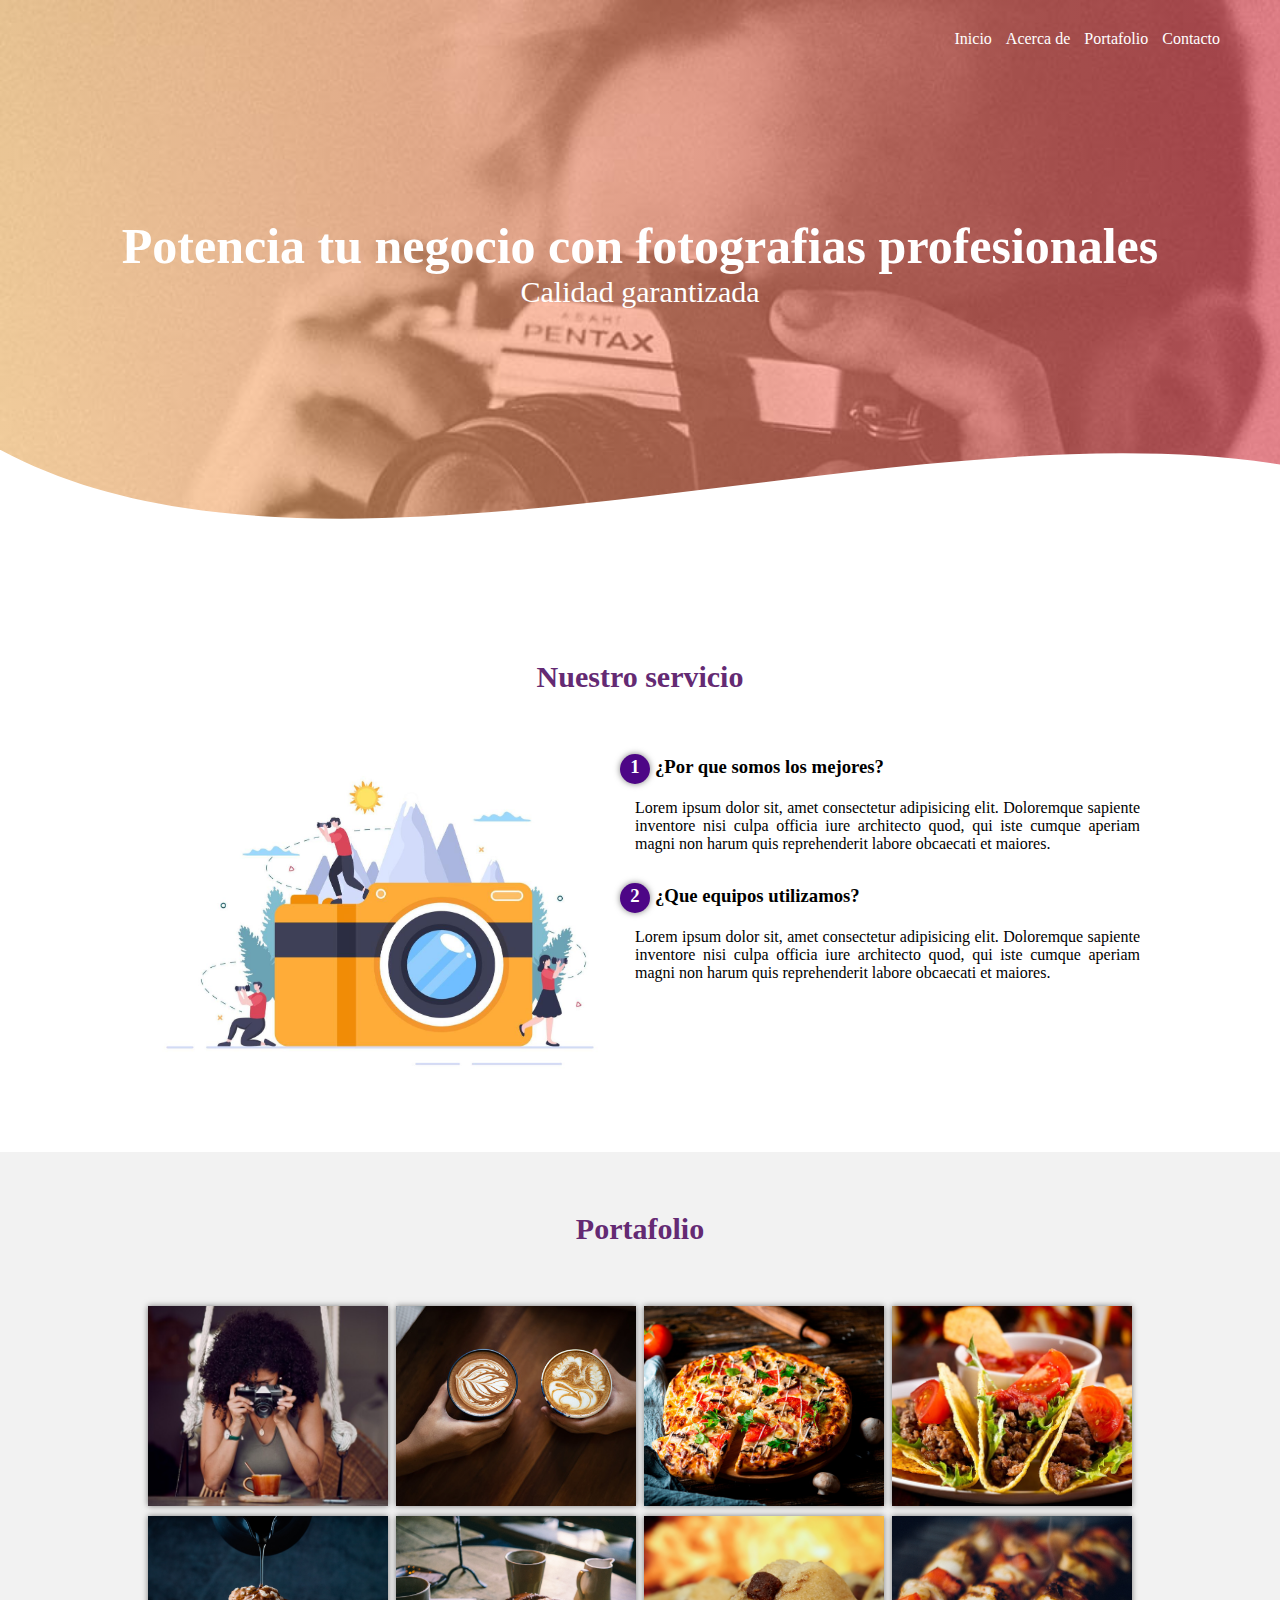
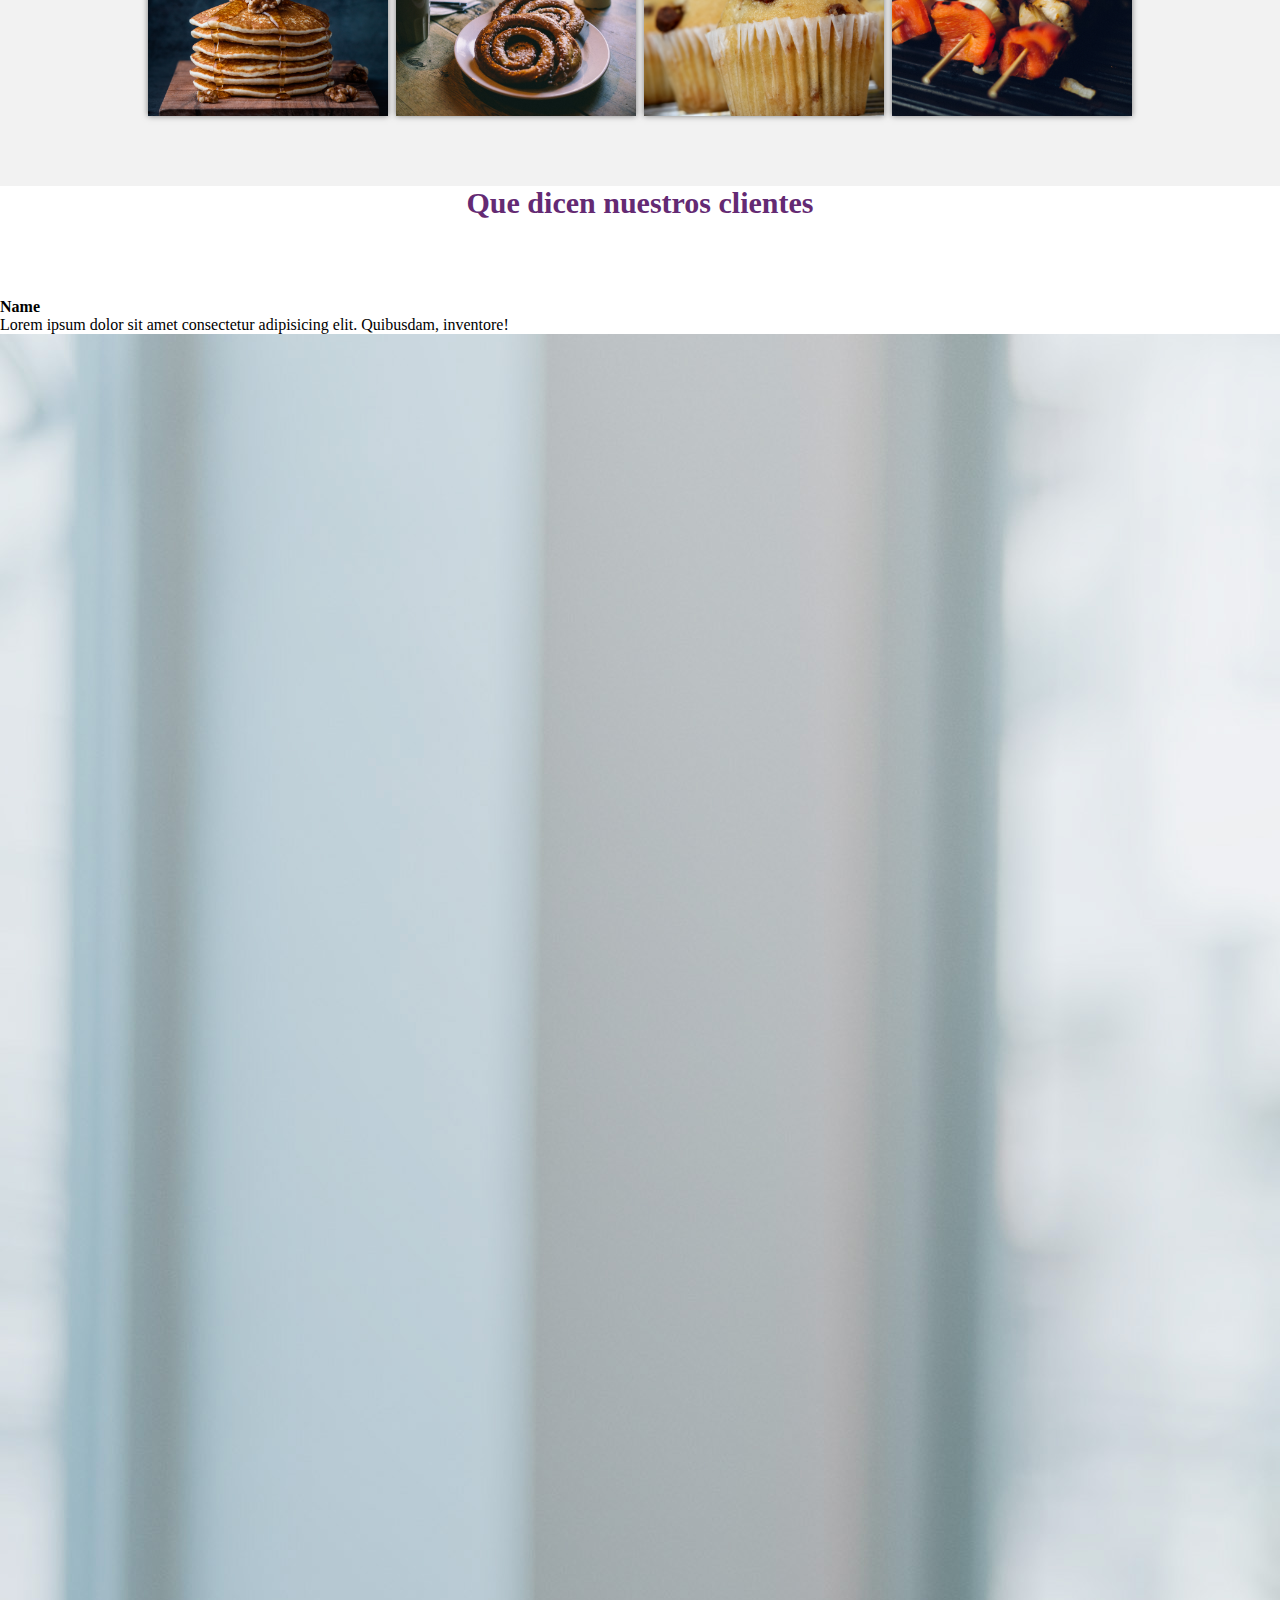
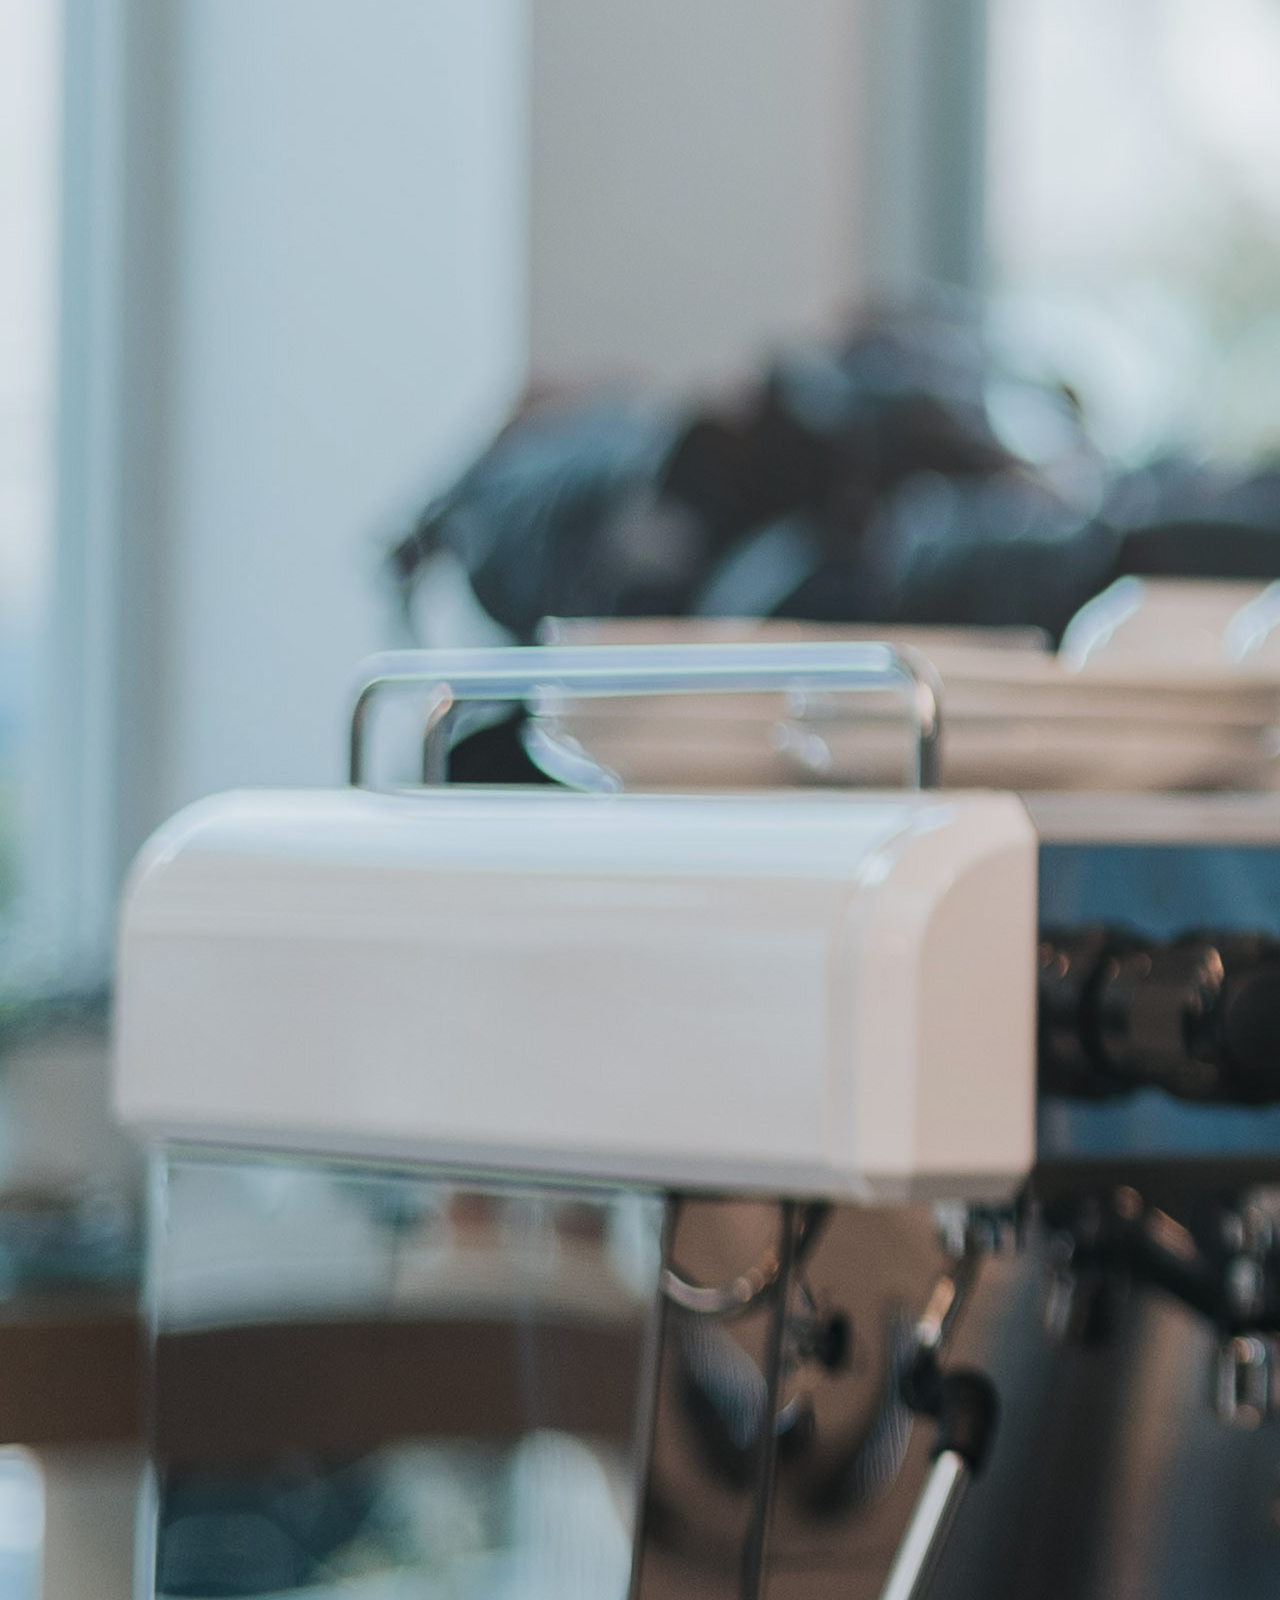
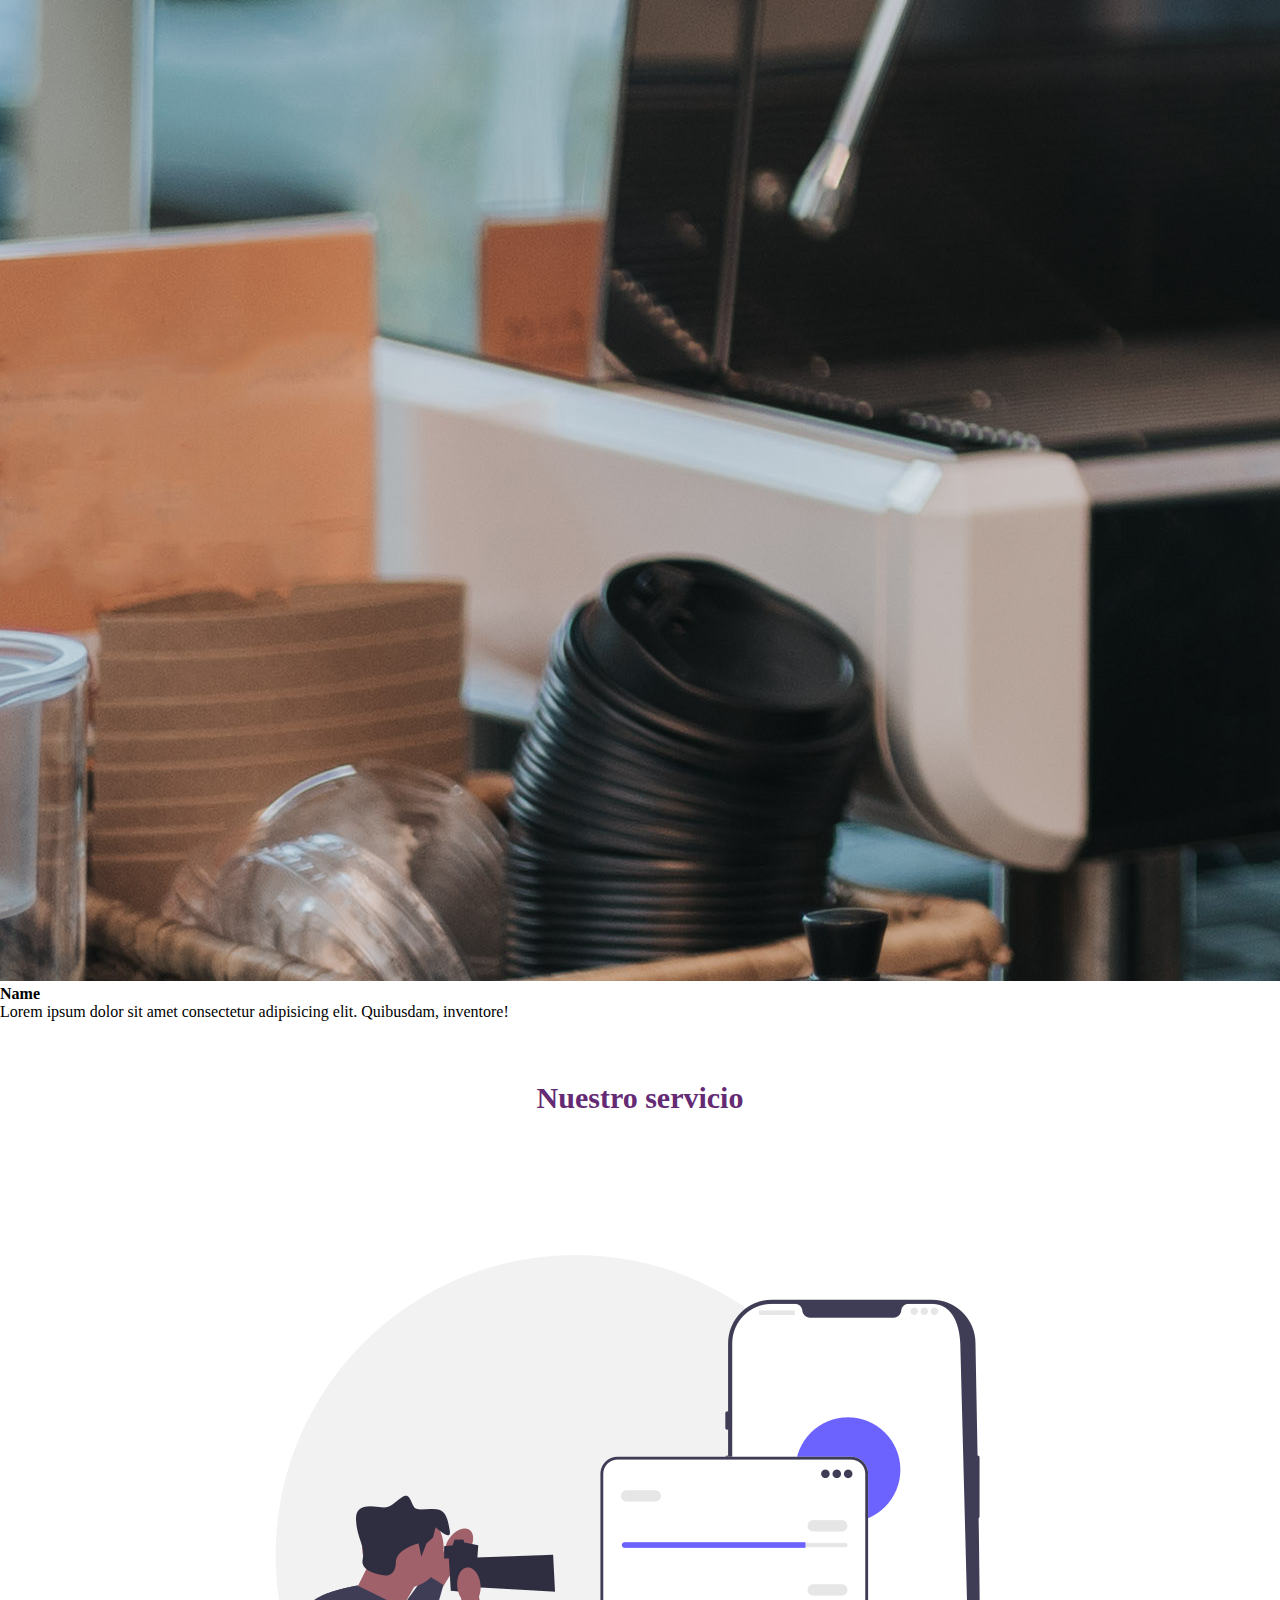
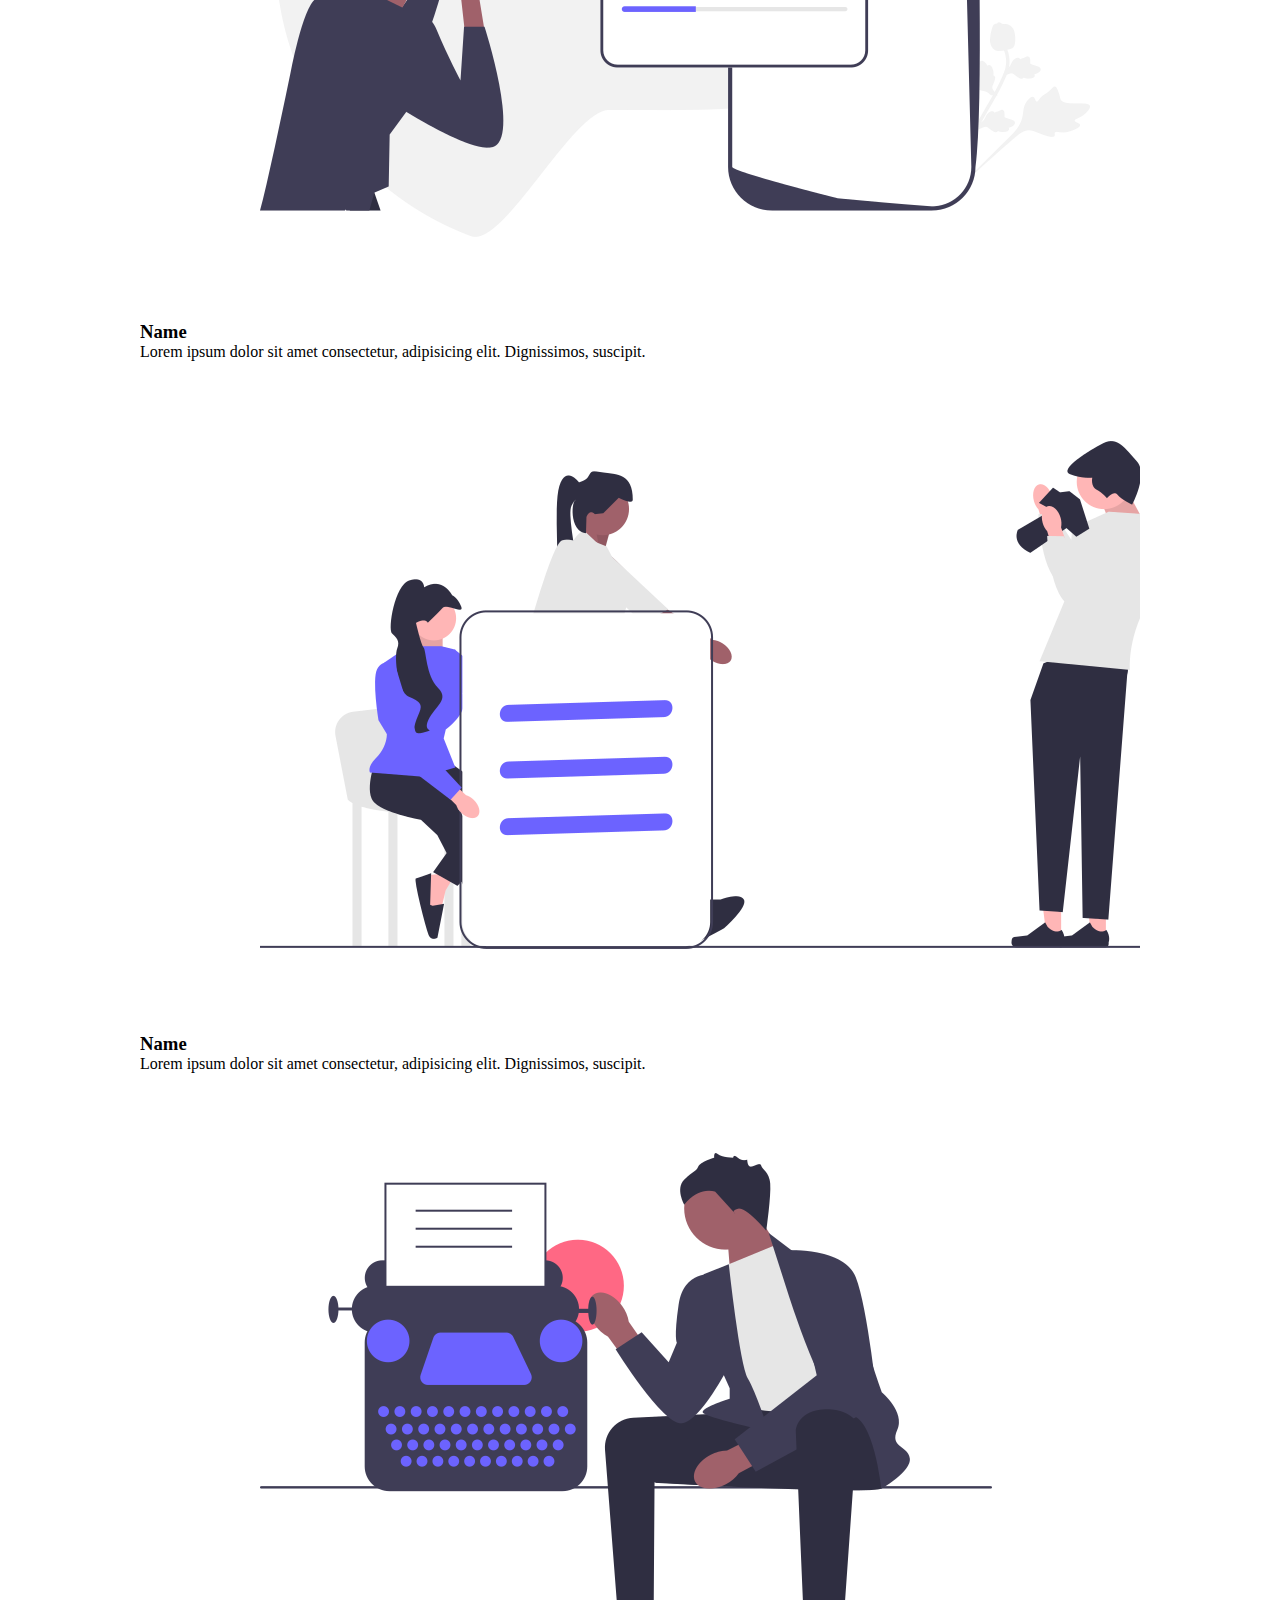
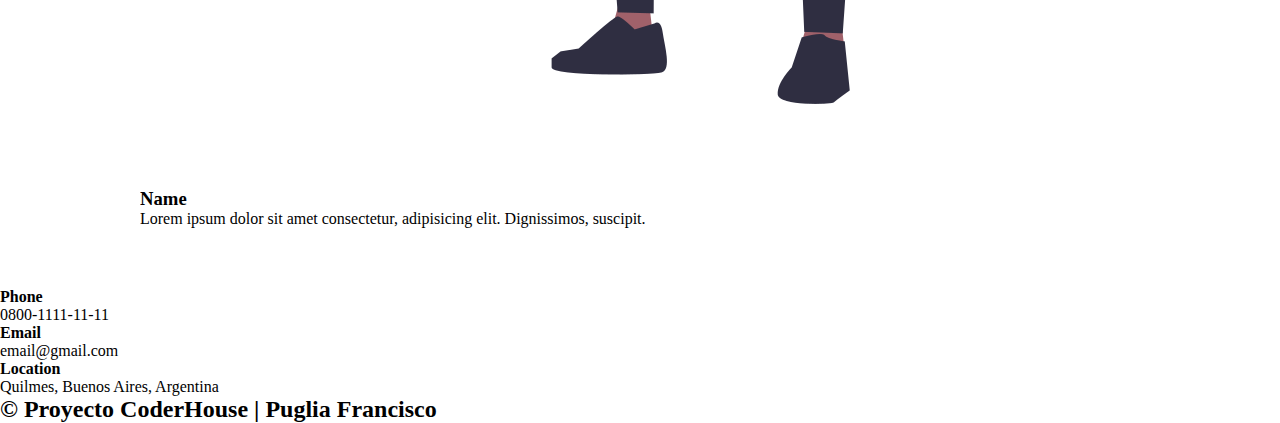
==== Proyecto_CoderHouse/index.html @ b5541934 "Se inicio diseño en Proyecto_CoderHouse + css" ====
<!DOCTYPE html>
<html lang="es">
<head>
    <meta charset="UTF-8">
    <meta name="viewport" content="width=device-width, initial-scale=1.0">
    <title>Proyecto</title>
    <link rel="shortcut icon" href="./Multimedia/Images/Logos/iconoweb.png" type="image/x-icon">
    <link rel="stylesheet" href="./css/style.css">
</head>
<body>
    <header>
        <nav>
            <a href="">Inicio</a>
            <a href="">Acerca de</a>
            <a href="">Portafolio</a>
            <a href="">Contacto</a>
        </nav>
        <section class="textos-header">
            <h1>Potencia tu negocio con fotografias profesionales</h1>
            <h2>Calidad garantizada</h2>
        </section>
            <div class="wave" style="height: 150px; overflow: hidden;" ><svg viewBox="0 0 500 150" preserveAspectRatio="none" style="height: 100%; width: 100%;"><path d="M-4.22,-6.39 C122.74,181.09 349.20,-49.98 501.97,15.30 L500.00,150.00 L0.00,150.00 Z" style="stroke: none; fill: #fff;"></path></svg></div>
    </header>
    <main>
        <section class="contenedor sobre nosotros">
            <h2 class="titulo">Nuestro servicio</h2>
            <div class="contenedor-nuestro-servicio">
                <img src="./Multimedia/Images/ilustracion2.jpg" alt="fotografos" class="imagen-about-us">
                <div class="contenido-textos">
                    <h3><span>1</span>¿Por que somos los mejores?</h3>
                    <p>Lorem ipsum dolor sit, amet consectetur adipisicing elit. Doloremque sapiente inventore nisi culpa officia iure architecto quod, qui iste cumque aperiam magni non harum quis reprehenderit labore obcaecati et maiores.</p>
                    <h3><span>2</span>¿Que equipos utilizamos?</h3>
                    <p>Lorem ipsum dolor sit, amet consectetur adipisicing elit. Doloremque sapiente inventore nisi culpa officia iure architecto quod, qui iste cumque aperiam magni non harum quis reprehenderit labore obcaecati et maiores.</p>
                </div>
            </div>

        </section>
        <section class="portafolio">
            <div class="contenedor">
                <h2 class="titulo">Portafolio</h2>
                <div class="galeria-port">
                    <div class="imagen-port">
                        <img src="./Multimedia/Images/cafe1.png" alt="">
                        <div class="hover-galeria">
                            <img src="./Multimedia/Images/expandir1.png" alt="">
                            <p>Nuestro trabajo</p>
                        </div>
                    </div>
                    <div class="imagen-port">
                        <img src="./Multimedia/Images/cafe2.jpg" alt="">
                        <div class="hover-galeria">
                            <img src="./Multimedia/Images/expandir1.png" alt="">
                            <p>Nuestro trabajo</p>
                        </div>
                    </div>
                    <div class="imagen-port">
                        <img src="./Multimedia/Images/comida1.jpg" alt="">
                        <div class="hover-galeria">
                            <img src="./Multimedia/Images/expandir1.png" alt="">
                            <p>Nuestro trabajo</p>
                        </div>
                    </div>
                    <div class="imagen-port">
                        <img src="./Multimedia/Images/comida2.jpg" alt="">
                        <div class="hover-galeria">
                            <img src="./Multimedia/Images/expandir1.png" alt="">
                            <p>Nuestro trabajo</p>
                        </div>
                    </div>
                    <div class="imagen-port">
                        <img src="./Multimedia/Images/comida3.jpg" alt="">
                        <div class="hover-galeria">
                            <img src="./Multimedia/Images/expandir1.png" alt="">
                            <p>Nuestro trabajo</p>
                        </div>
                    </div>
                    <div class="imagen-port">
                        <img src="./Multimedia/Images/comida4.jpg" alt="">
                        <div class="hover-galeria">
                            <img src="./Multimedia/Images/expandir1.png" alt="">
                            <p>Nuestro trabajo</p>
                        </div>
                    </div>
                    <div class="imagen-port">
                        <img src="./Multimedia/Images/comida5.jpg" alt="">
                        <div class="hover-galeria">
                            <img src="./Multimedia/Images/expandir1.png" alt="">
                            <p>Nuestro trabajo</p>
                        </div>
                    </div>
                    <div class="imagen-port">
                        <img src="./Multimedia/Images/comida6.jpg" alt="">
                        <div class="hover-galeria">
                            <img src="./Multimedia/Images/expandir1.png" alt="">
                            <p>Nuestro trabajo</p>
                        </div>
                    </div>
                </div>
            </div>
        </section>
        <section>
            <div class="clientes-contenedor">
                <h2 class="titulo">Que dicen nuestros clientes</h2>
                <div class="cards">
                    <img src="./Multimedia/Images/barista1.jpg" alt="">
                    <div class="contenido-texto">
                        <h4>Name</h4>
                        <p>Lorem ipsum dolor sit amet consectetur adipisicing elit. Quibusdam, inventore!</p>
                    </div>
                    <div class="cards">
                        <img src="./Multimedia/Images/barista2.jpg" alt="">
                        <div class="contenido-texto">
                            <h4>Name</h4>
                            <p>Lorem ipsum dolor sit amet consectetur adipisicing elit. Quibusdam, inventore!</p>
                        </div>
                </div>
            </div>
        </section>
        <section class="about-service">
            <div class="contenedor">
                <h2 class="titulo">Nuestro servicio</h2>
                <div class="servicio-cont">
                    <div class="servicio-ind">
                        <img src="./Multimedia/Images/f3.png" alt="footer3">
                        <h3>Name</h3>
                        <p>Lorem ipsum dolor sit amet consectetur, adipisicing elit. Dignissimos, suscipit.</p>
                    </div>
                    <div class="servicio-ind">
                        <img src="./Multimedia/Images/f2.png" alt="footer2">
                        <h3>Name</h3>
                        <p>Lorem ipsum dolor sit amet consectetur, adipisicing elit. Dignissimos, suscipit.</p>
                    </div>
                    <div class="servicio-ind">
                        <img src="./Multimedia/Images/f1.png" alt="footer1">
                        <h3>Name</h3>
                        <p>Lorem ipsum dolor sit amet consectetur, adipisicing elit. Dignissimos, suscipit.</p>
                    </div>
                </div>
            </div>
        </section>
    </main>
    <footer>
        <div class="contenedor-footer">
            <div class="content-foo">
                <h4>Phone</h4>
                <p>0800-1111-11-11</p>
            </div>
            <div class="content-foo">
                <h4>Email</h4>
                <p>email@gmail.com</p>
            </div>
            <div class="content-foo">
                <h4>Location</h4>
                <p>Quilmes, Buenos Aires, Argentina</p>
            </div>
        </div>
        <h2 class="titulo-final">&copy; Proyecto CoderHouse | Puglia Francisco </h2>
    </footer>
</body>
</html>
---- Proyecto_CoderHouse/css/style.css ----
*{
    margin: 0;
    padding: 0;
    box-sizing: border-box;
}

body{
    font-family: 'Gill Sans';
}

.contenedor{
    padding: 60px 0;
    width: 90%;
    max-width: 1000px;
    margin: auto;
    overflow: hidden;
}

.titulo{
    color: #642a73;
    font-size: 30px;
    text-align: center;
    margin-bottom: 60px;
}

/* Header */

header{
    width: 100%;
    height: 600px;
    background: #FF5F6D;  /* fallback for old browsers */
    background: -webkit-linear-gradient(to right, hsla(35, 100%, 72%, 0.61), hsla(355, 100%, 69%, 0.61)), url(../Multimedia/Images/portada.jpg);  /* Chrome 10-25, Safari 5.1-6 */
    background: linear-gradient(to right, hsla(35, 100%, 72%, 0.61), hsla(355, 100%, 69%, 0.61)), url(../Multimedia/Images/portada.jpg); /* W3C, IE 10+/ Edge, Firefox 16+, Chrome 26+, Opera 12+, Safari 7+ */
    background-size: cover;
    background-attachment: fixed;
    position: relative;
}

nav{
    text-align: right;
    padding: 30px 50px 0 0;
}

nav > a{
    color: #fff;
    font-weight: 300;
    text-decoration: none;
    margin-right: 10px;
}

nav > a:hover{
    text-decoration: underline;
}


header .textos-header{
    display: flex;
    height: 430px;
    width: 100%;
    align-items: center;
    justify-content: center;
    flex-direction: column;
    text-align: center;
}

.textos-header h1{
    font-size: 50px;
    color: #fff;
}

.textos-header h2{
    font-size: 30px;
    font-weight: 300;
    color: #fff;
}


.wave{
    position: absolute;
    bottom: 0;
    width: 100%;
}

/*About us */

.contenedor-nuestro-servicio{
    display: flex;
    justify-content: space-evenly;
}

.imagen-about-us{
    width: 48%;
}

.sobre-nosotros .contenido-textos{
    width: 48%;
}

.contenido-textos h3{
    margin-bottom: 15px;
}

.contenido-textos h3 span{
    background: #4d0686;
    color: #fff;
    border-radius: 50%;
    display: inline-block;
    text-align: center;
    width: 30px;
    height: 30px;
    padding: 2px;
    box-shadow: 0 0 6px 0 rgba(0, 0, 0, .5);
    margin-right: 5px
}

.contenido-textos p{
    padding: 0px 0px 30px 15px;
    font-weight: 300;
    text-align: justify;
}

/*Galeria*/

.portafolio{
    background: #f2f2f2;
}

.galeria-port{
    display: flex;
    justify-content: space-evenly;
    flex-wrap: wrap;
}

.imagen-port{
    width: 24%;
    height: 200px;
    margin-bottom: 10px;
    overflow: hidden;
    position: relative;
    cursor: pointer;
    box-shadow: 0 0 6px 0 rgba(0, 0, 0, .5);
}

.imagen-port > img{
    width: 100%;
    height: 100%;
    object-fit: cover;
    display: block;
}

.hover-galeria{
    position: absolute;
    width: 100%;
    height: 100%;
    top: 0;
    transform: scale(0);
    background: hsla(276, 2%, 40%, 0.7);
    transition: transform .5s;
    display: flex;
    justify-content: center;
    align-items: center;
    flex-direction: column;
}

.hover-galeria img{
    width: 50px;
}

.hover-galeria p{
    color: #fff;
}

.imagen-port:hover .hover-galeria{
    transform: scale(1);
}
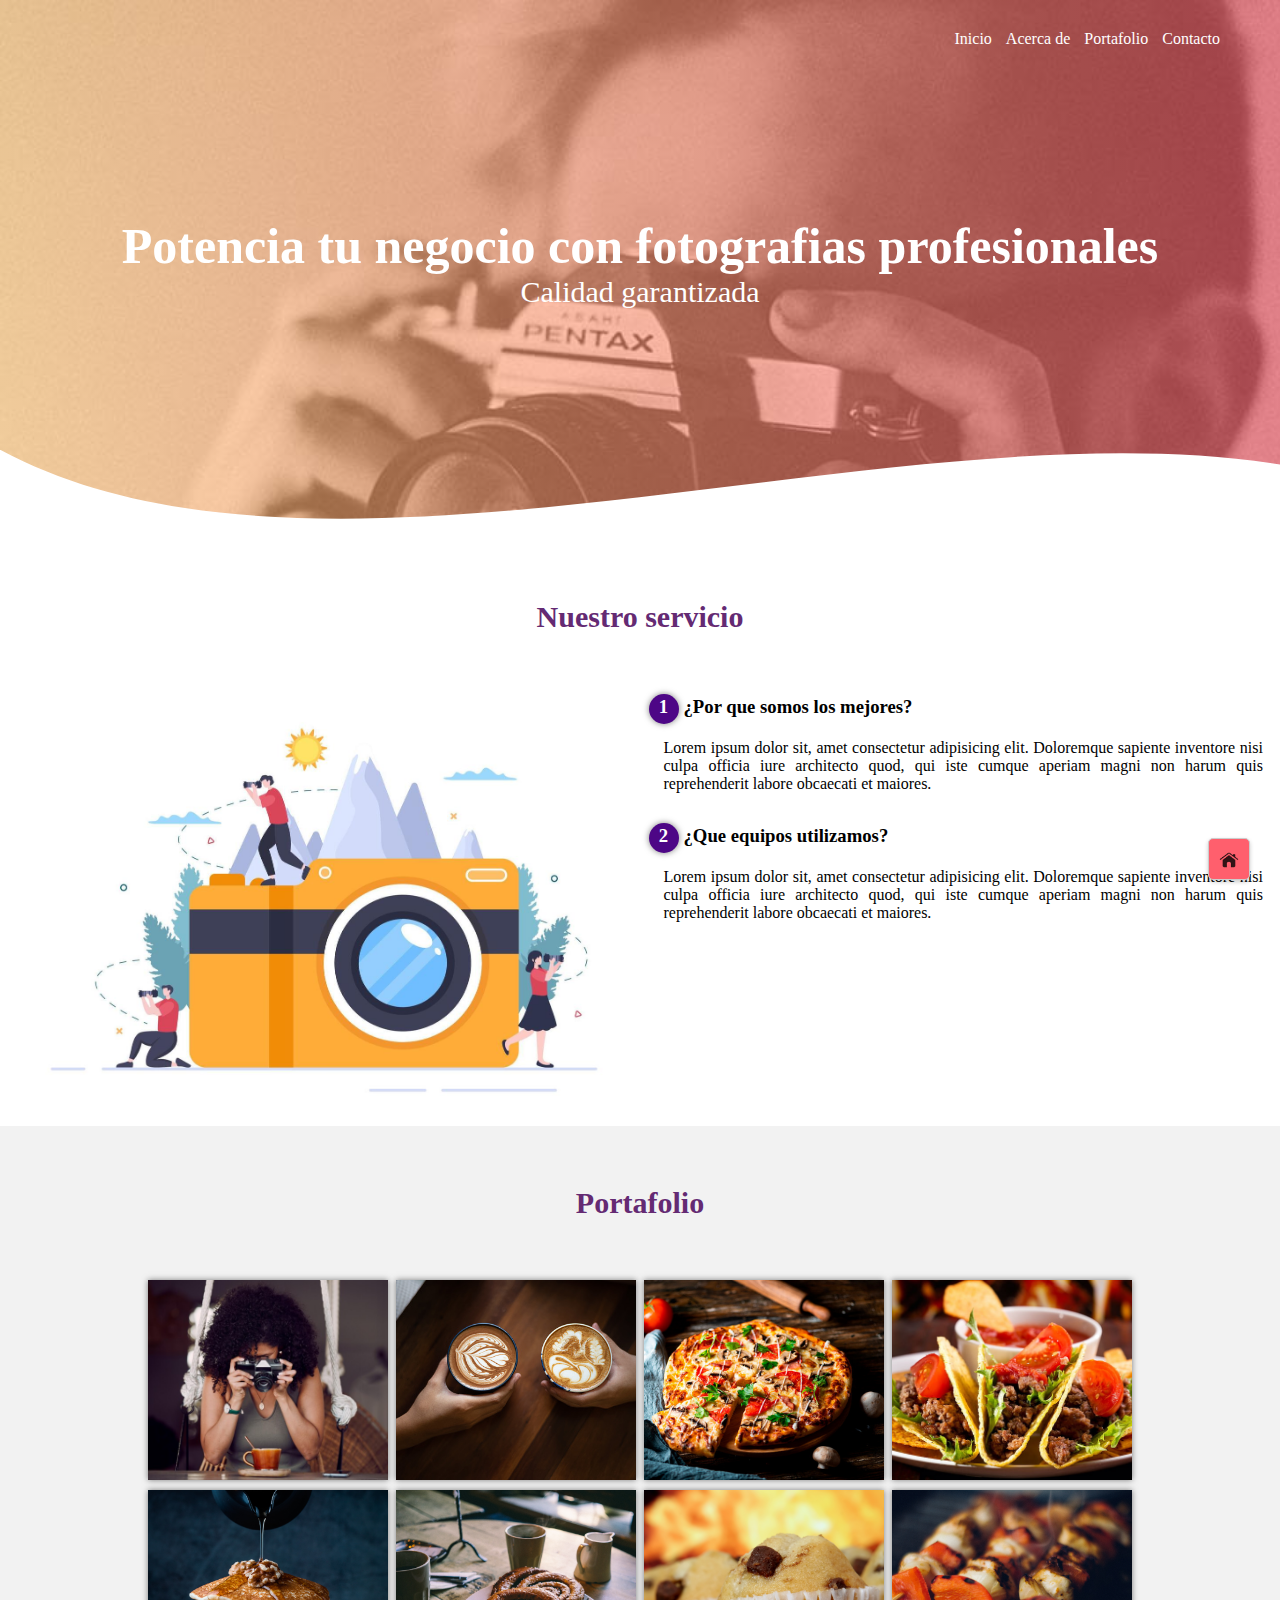
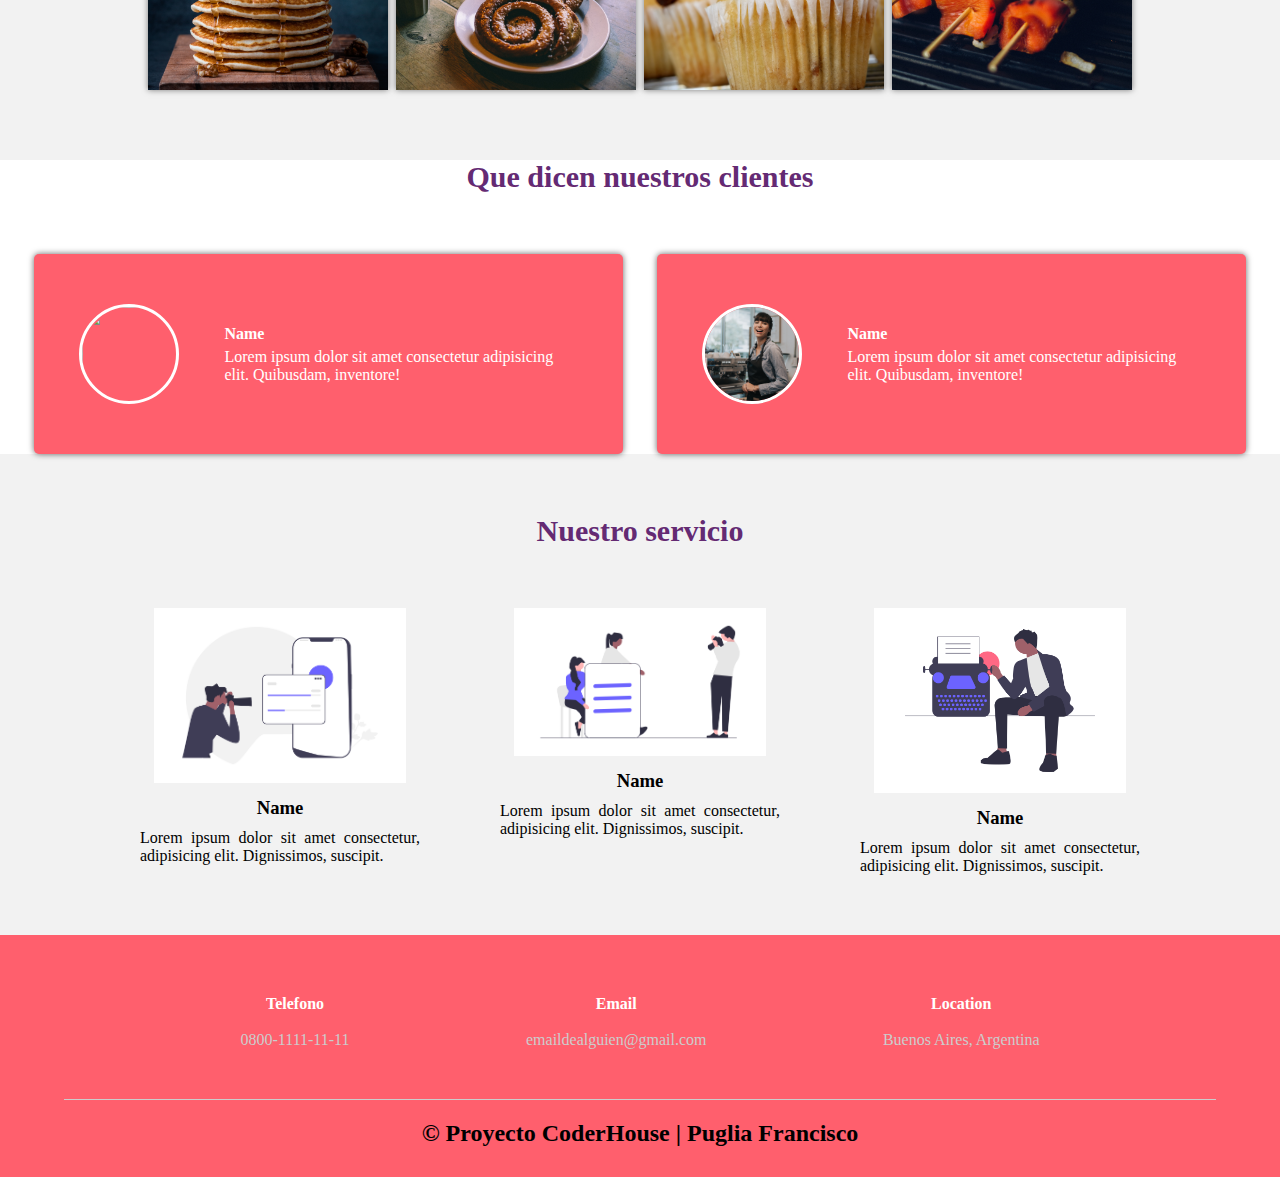
==== commit bad8e723: "Se agrego sistema responsive y boton con JS." ====
--- a/Proyecto_CoderHouse/index.html
+++ b/Proyecto_CoderHouse/index.html
@@ -10,10 +10,13 @@
 <body>
     <header>
         <nav>
-            <a href="">Inicio</a>
-            <a href="">Acerca de</a>
-            <a href="">Portafolio</a>
-            <a href="">Contacto</a>
+            <a href="./index.html">Inicio</a>
+            <a href="#sobre-nosotros">Acerca de</a>
+            <a href="#portafolio">Portafolio</a>
+            <a href="#nosotros">Contacto</a>
+            <a href="#" id="boton-flotante">
+                <img src="./Multimedia/Images/iconoinicio.png" alt="Ir a inicio" width="20px" height="20px">
+            </a>
         </nav>
         <section class="textos-header">
             <h1>Potencia tu negocio con fotografias profesionales</h1>
@@ -22,7 +25,7 @@
             <div class="wave" style="height: 150px; overflow: hidden;" ><svg viewBox="0 0 500 150" preserveAspectRatio="none" style="height: 100%; width: 100%;"><path d="M-4.22,-6.39 C122.74,181.09 349.20,-49.98 501.97,15.30 L500.00,150.00 L0.00,150.00 Z" style="stroke: none; fill: #fff;"></path></svg></div>
     </header>
     <main>
-        <section class="contenedor sobre nosotros">
+        <section id="sobre-nosotros" class="contenedor-sobre-nosotros">
             <h2 class="titulo">Nuestro servicio</h2>
             <div class="contenedor-nuestro-servicio">
                 <img src="./Multimedia/Images/ilustracion2.jpg" alt="fotografos" class="imagen-about-us">
@@ -35,7 +38,7 @@
             </div>
 
         </section>
-        <section class="portafolio">
+        <section id="portafolio" class="portafolio">
             <div class="contenedor">
                 <h2 class="titulo">Portafolio</h2>
                 <div class="galeria-port">
@@ -102,21 +105,23 @@
             <div class="clientes-contenedor">
                 <h2 class="titulo">Que dicen nuestros clientes</h2>
                 <div class="cards">
-                    <img src="./Multimedia/Images/barista1.jpg" alt="">
+                    <div class="card">
+                        <img src="./Multimedia/Images/barista1.jpg" alt="">
+                        <div class="contenido-texto">
+                        <h4>Name</h4>
+                        <p>Lorem ipsum dolor sit amet consectetur adipisicing elit. Quibusdam, inventore!</p>
+                        </div>
+                    </div>
+                    <div class="card">
+                        <img src="./Multimedia/Images/barista2.jpg" alt="">
                     <div class="contenido-texto">
                         <h4>Name</h4>
                         <p>Lorem ipsum dolor sit amet consectetur adipisicing elit. Quibusdam, inventore!</p>
                     </div>
-                    <div class="cards">
-                        <img src="./Multimedia/Images/barista2.jpg" alt="">
-                        <div class="contenido-texto">
-                            <h4>Name</h4>
-                            <p>Lorem ipsum dolor sit amet consectetur adipisicing elit. Quibusdam, inventore!</p>
-                        </div>
                 </div>
             </div>
         </section>
-        <section class="about-service">
+        <section id="nosotros" class="about-service">
             <div class="contenedor">
                 <h2 class="titulo">Nuestro servicio</h2>
                 <div class="servicio-cont">
@@ -142,19 +147,40 @@
     <footer>
         <div class="contenedor-footer">
             <div class="content-foo">
-                <h4>Phone</h4>
+                <h4>Telefono</h4>
                 <p>0800-1111-11-11</p>
             </div>
             <div class="content-foo">
                 <h4>Email</h4>
-                <p>email@gmail.com</p>
+                <p>emaildealguien@gmail.com</p>
             </div>
             <div class="content-foo">
                 <h4>Location</h4>
-                <p>Quilmes, Buenos Aires, Argentina</p>
+                <p>Buenos Aires, Argentina</p>
             </div>
         </div>
         <h2 class="titulo-final">&copy; Proyecto CoderHouse | Puglia Francisco </h2>
     </footer>
 </body>
+
+
+
+<script src="https://code.jquery.com/jquery-3.6.0.min.js"></script>
+<script>
+$(document).ready(function() {
+  $(window).scroll(function() {
+    if ($(this).scrollTop() > 100) {
+      $('#boton-flotante').fadeIn();
+    } else {
+      $('#boton-flotante').fadeOut();
+    }
+  });
+
+  $('#boton-flotante').click(function() {
+    $('html, body').animate({ scrollTop: 0 }, 'slow');
+    return false;
+  });
+});
+</script>
+
 </html>--- a/Proyecto_CoderHouse/css/style.css
+++ b/Proyecto_CoderHouse/css/style.css
@@ -28,9 +28,9 @@
 header{
     width: 100%;
     height: 600px;
-    background: #FF5F6D;  /* fallback for old browsers */
-    background: -webkit-linear-gradient(to right, hsla(35, 100%, 72%, 0.61), hsla(355, 100%, 69%, 0.61)), url(../Multimedia/Images/portada.jpg);  /* Chrome 10-25, Safari 5.1-6 */
-    background: linear-gradient(to right, hsla(35, 100%, 72%, 0.61), hsla(355, 100%, 69%, 0.61)), url(../Multimedia/Images/portada.jpg); /* W3C, IE 10+/ Edge, Firefox 16+, Chrome 26+, Opera 12+, Safari 7+ */
+    background: #FF5F6D;  
+    background: -webkit-linear-gradient(to right, hsla(35, 100%, 72%, 0.61), hsla(355, 100%, 69%, 0.61)), url(../Multimedia/Images/portada.jpg);  
+    background: linear-gradient(to right, hsla(35, 100%, 72%, 0.61), hsla(355, 100%, 69%, 0.61)), url(../Multimedia/Images/portada.jpg); 
     background-size: cover;
     background-attachment: fixed;
     position: relative;
@@ -92,8 +92,9 @@
     width: 48%;
 }
 
-.sobre-nosotros .contenido-textos{
+.contenedor-sobre-nosotros .contenido-textos{
     width: 48%;
+    text-align: left;
 }
 
 .contenido-textos h3{
@@ -172,4 +173,263 @@
 
 .imagen-port:hover .hover-galeria{
     transform: scale(1);
-}+}
+
+/*Clientes*/
+
+.cards{
+    display: flex;
+    justify-content: space-evenly;
+}
+
+.cards .card{
+    background: #FF5F6D;
+    display: flex;
+    width: 46%;
+    height: 200px;
+    align-items: center;
+    justify-content: space-evenly;
+    border-radius: 5px;
+    box-shadow: 0 0 6px 0 rgba(0, 0, 0, 0.6);
+}
+
+.cards .card img{
+    width: 100px;
+    height: 100px;
+    object-fit: cover;
+    border: 3px solid #fff;
+    border-radius: 50%;
+    display: block;
+}
+
+.cards .card > .contenido-texto{
+    width: 60%;
+    color: #fff;
+}
+
+.cards .card > .contenido-texto p{
+    font-weight: 300;
+    padding-top: 5px;
+}
+
+/* About */
+
+.about-service{
+    background: #f2f2f2;
+    padding-bottom: 30p;
+}
+
+.servicio-cont{
+    display: flex;
+    justify-content: space-between;
+    text-align: center;
+}
+
+.servicio-ind{
+    width: 28%;
+    text-align: center;
+}
+
+.servicio-ind img{
+    width: 90%;
+}
+
+.servicio-ind h3{
+    margin: 10px 0;
+}
+
+.servicio-ind p{
+    font-weight: 300;
+    text-align: justify;
+}
+
+/* Footer */
+
+footer{
+    background: #FF5F6D;
+    padding: 60px 0 30px 0;
+    margin: auto;
+    overflow: hidden;
+}
+
+.contenedor-footer{
+    display: flex;
+    width: 90%;
+    justify-content: space-evenly;
+    margin: auto;
+    padding-bottom: 50px;
+    border-bottom: 1px solid #ccc;
+}
+
+.content-foo{
+    text-align: center; 
+}
+
+.content-foo h4{
+    color: #fff;
+    border-bottom: 3px solid #FF5F6D;
+    margin-bottom: 10px;
+    padding-bottom: 5px;
+}
+
+.content-foo p{
+    color: #ccc;
+}
+
+.titulo-final{
+    text-align: center;
+    font-size: 24px;
+    margin: 20px 0 0 0;
+    color: #000000;
+}
+
+@media screen and (max-width:900px){
+    header{
+        background-position: center;
+    }
+
+    .contenedor-sobre-nosotros{
+        flex-direction: column;
+        justify-content: center;
+        align-items: center;
+    }
+
+    .sobre-nosotros .contenido-textos{
+        width: 90%;
+    }
+
+    .imagen-about-us{
+        width: 90%;
+    }
+
+    /*galeria*/
+
+    .imagen-port{
+        width: 44%;
+    }
+
+    /*Clientes*/
+
+    .cards{
+        flex-direction: column;
+        justify-content: center;
+        align-items: center;
+    }
+
+    .cards .card{
+        width: 90%;
+    }
+
+    .cards .card:first-child{
+        margin-bottom: 30px;
+    }
+
+    .servicio-cont{
+        justify-content: center;
+        flex-direction: column;
+    }
+
+    .servicio-ind{
+        width: 100%;
+        text-align: center;
+    }
+
+    .servicio-ind:nth-child(1), .servicio-ind.servicio-ind:nth-child(2){
+        margin-bottom: 60px;
+    }
+
+    .servicio-ind img{
+        width: 90%;
+    }
+}
+
+@media screen and (max-width:500px){
+    nav{
+        text-align: center;
+        padding: 30px 0 0 0;
+    }
+
+    nav> a{
+        margin-right: 5px;
+    }
+
+    .textos-header h1{
+        font-size: 35px;
+    }
+
+    .textos-header h2{
+        font-size: 20px;
+    }
+
+    /* about */
+
+    .imagen-about-us{
+        margin-bottom: 60px;
+        width: 99%;
+    }
+
+    .sobre-nosotros .contenido-textos{
+        width: 95%;
+    }
+
+    /*Galeria*/
+
+    .imagen-port{
+        width: 95%;
+    }
+
+    /*Clientes*/
+
+    .cards .card{
+        height: 450px;
+        display: flex;
+        flex-direction: column;
+        align-items: center;
+    }
+
+    .cards .card img{
+        width: 90px;
+        height: 90px;
+    }
+
+    /*Footer*/
+
+    .contenedor-footer{
+        flex-direction: column;
+        border: none;
+    }
+
+    .content-foo{
+        margin-bottom: 20px;
+        text-align: center;
+    }
+
+    .content-foo h4{
+        border-bottom: 0px none;
+    }
+
+    .content-foo p{
+        color: #ccc;
+        border-bottom: 1px solid #f2f2f2;
+        padding-bottom: 20px;
+    }
+
+    .titulo-final{
+        font-size: 20px;
+    }
+}
+
+#boton-flotante {
+    position: fixed;
+    bottom: 20px;
+    right: 20px;
+    padding: 10px;
+    background-color: #FF5F6D;
+    border: 1px solid #ccc;
+    box-shadow: 0px 2px 4px rgba(0, 0, 0, 0.2);
+    border-radius: 5px;
+  }
+  
+  #boton-flotante img {
+    vertical-align: middle;
+  }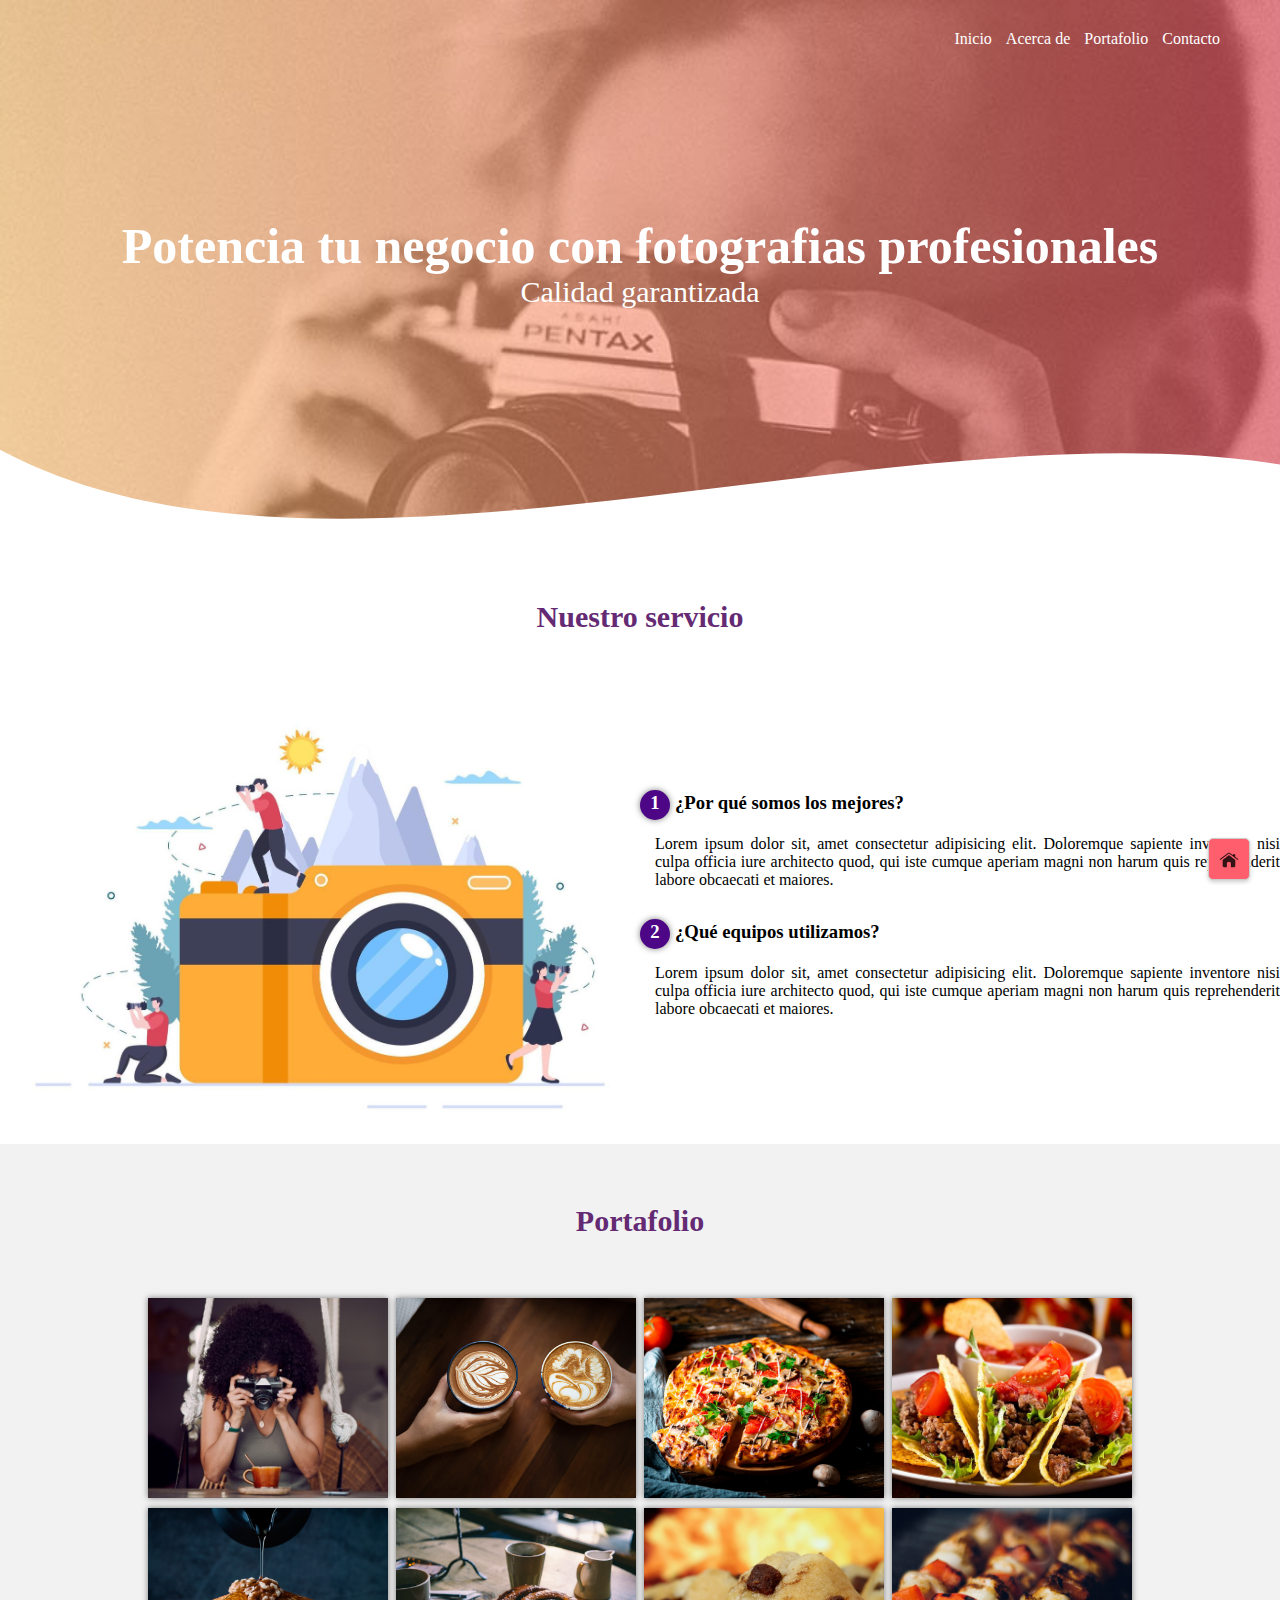
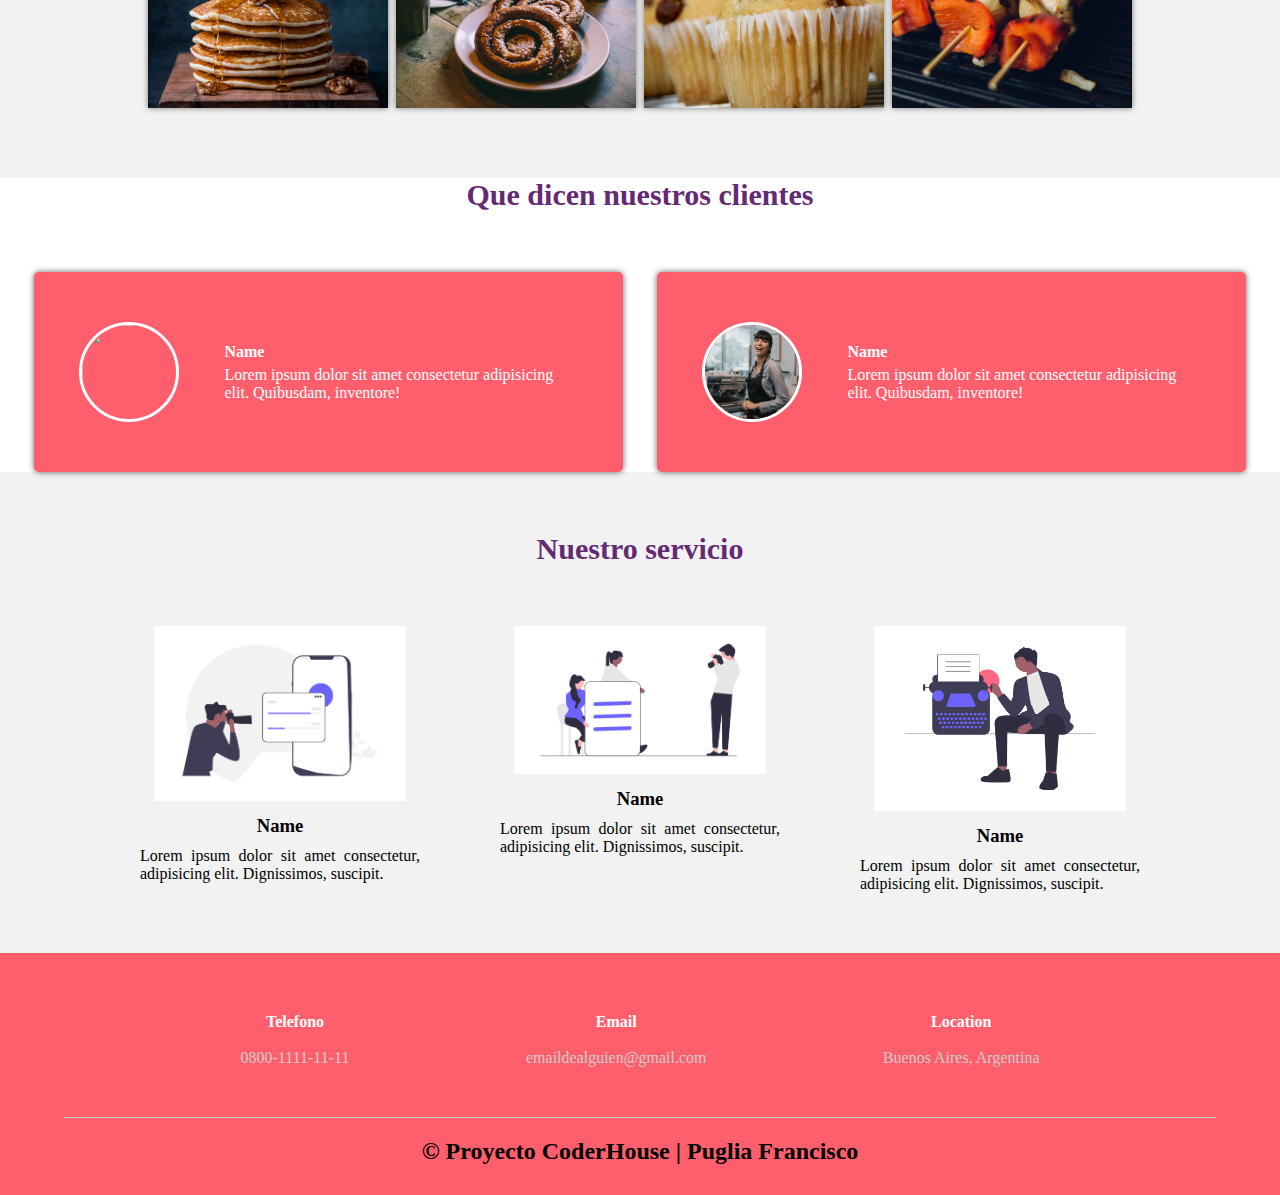
==== commit c53f3599: "Se corrigio error en la seccion nuestro servicio." ====
--- a/Proyecto_CoderHouse/index.html
+++ b/Proyecto_CoderHouse/index.html
@@ -28,16 +28,15 @@
         <section id="sobre-nosotros" class="contenedor-sobre-nosotros">
             <h2 class="titulo">Nuestro servicio</h2>
             <div class="contenedor-nuestro-servicio">
-                <img src="./Multimedia/Images/ilustracion2.jpg" alt="fotografos" class="imagen-about-us">
-                <div class="contenido-textos">
-                    <h3><span>1</span>¿Por que somos los mejores?</h3>
-                    <p>Lorem ipsum dolor sit, amet consectetur adipisicing elit. Doloremque sapiente inventore nisi culpa officia iure architecto quod, qui iste cumque aperiam magni non harum quis reprehenderit labore obcaecati et maiores.</p>
-                    <h3><span>2</span>¿Que equipos utilizamos?</h3>
-                    <p>Lorem ipsum dolor sit, amet consectetur adipisicing elit. Doloremque sapiente inventore nisi culpa officia iure architecto quod, qui iste cumque aperiam magni non harum quis reprehenderit labore obcaecati et maiores.</p>
-                </div>
+              <img src="./Multimedia/Images/ilustracion2.jpg" alt="fotografos" class="imagen-about-us">
+              <div class="contenido-textos">
+                <h3><span>1</span>¿Por qué somos los mejores?</h3>
+                <p>Lorem ipsum dolor sit, amet consectetur adipisicing elit. Doloremque sapiente inventore nisi culpa officia iure architecto quod, qui iste cumque aperiam magni non harum quis reprehenderit labore obcaecati et maiores.</p>
+                <h3><span>2</span>¿Qué equipos utilizamos?</h3>
+                <p>Lorem ipsum dolor sit, amet consectetur adipisicing elit. Doloremque sapiente inventore nisi culpa officia iure architecto quod, qui iste cumque aperiam magni non harum quis reprehenderit labore obcaecati et maiores.</p>
+              </div>
             </div>
-
-        </section>
+          </section>
         <section id="portafolio" class="portafolio">
             <div class="contenedor">
                 <h2 class="titulo">Portafolio</h2>
--- a/Proyecto_CoderHouse/css/style.css
+++ b/Proyecto_CoderHouse/css/style.css
@@ -83,25 +83,28 @@
 
 /*About us */
 
-.contenedor-nuestro-servicio{
-    display: flex;
-    justify-content: space-evenly;
-}
-
-.imagen-about-us{
-    width: 48%;
-}
-
-.contenedor-sobre-nosotros .contenido-textos{
-    width: 48%;
+.contenedor-nuestro-servicio {
+    display: flex;
+    align-items: center;
+    justify-content: center;
+    text-align: justify;
+  }
+  
+  .imagen-about-us {
+    max-width: 50%;
+    height: auto;
+  }
+  
+  .contenido-textos {
+    flex: 1;
     text-align: left;
-}
-
-.contenido-textos h3{
+  }
+  
+  .contenido-textos h3 {
     margin-bottom: 15px;
-}
-
-.contenido-textos h3 span{
+  }
+  
+  .contenido-textos h3 span {
     background: #4d0686;
     color: #fff;
     border-radius: 50%;
@@ -111,14 +114,14 @@
     height: 30px;
     padding: 2px;
     box-shadow: 0 0 6px 0 rgba(0, 0, 0, .5);
-    margin-right: 5px
-}
-
-.contenido-textos p{
+    margin-right: 5px;
+  }
+  
+  .contenido-textos p {
     padding: 0px 0px 30px 15px;
     font-weight: 300;
     text-align: justify;
-}
+  }
 
 /*Galeria*/
 
